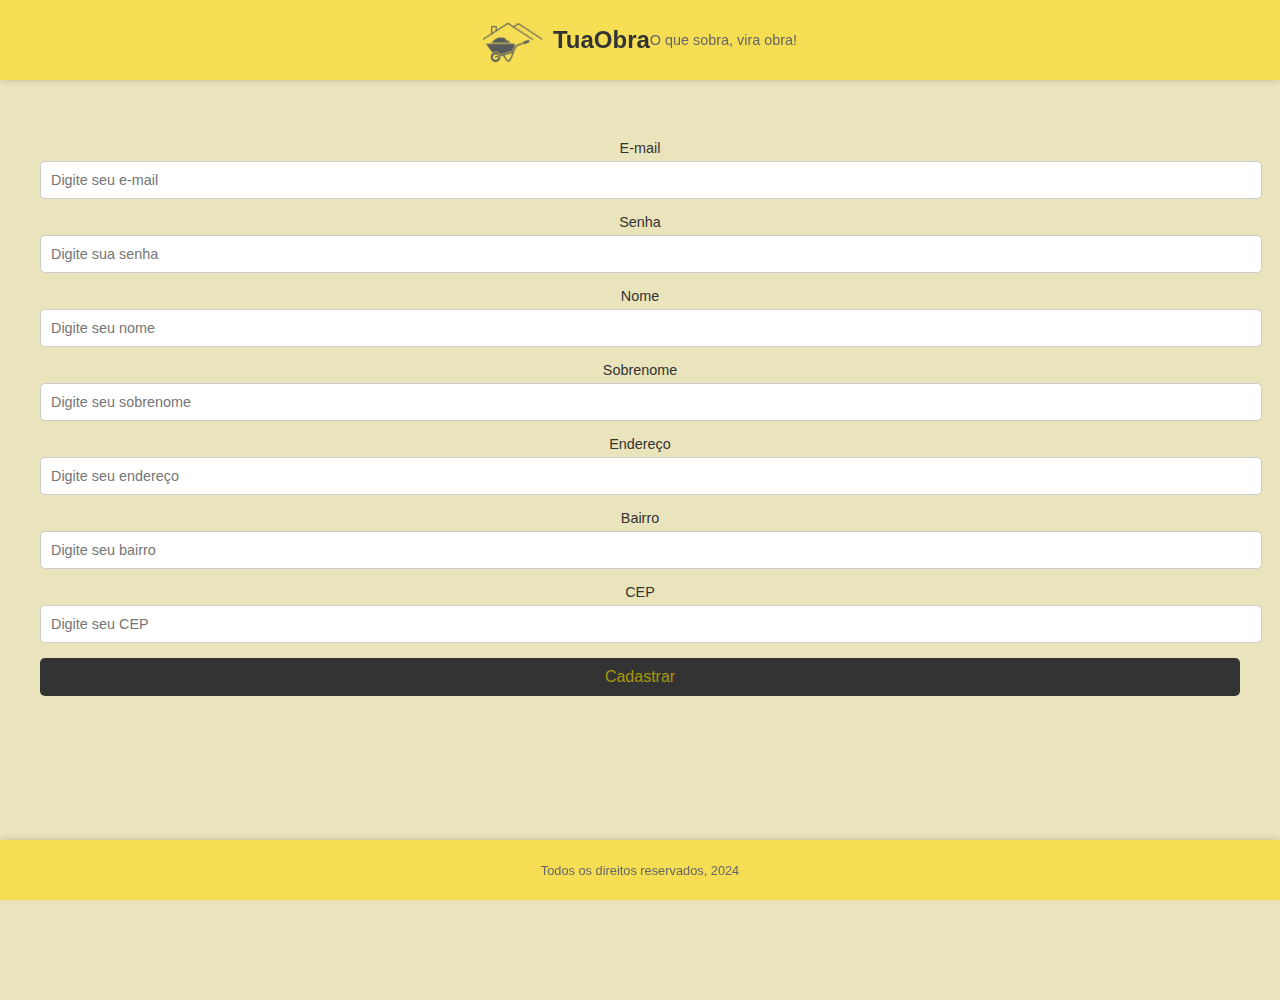
==== cadastro.html @ 5acc0a6b "Add files via upload" ====
<!DOCTYPE html>
<html lang="pt-BR">
<head>
    <meta charset="UTF-8">
    <meta name="viewport" content="width=device-width, initial-scale=1.0">
    <title>TuaObra</title>
    <link rel="stylesheet" href="./css/styles.css">
</head>
<body>
    <section class="cadastro">
        <header class="header">
            <img src="./img/Sem_título-removebg-preview.png" alt="TuaObra Logo" class="logo">
            <h1>TuaObra</h1>
            <p>O que sobra, vira obra!</p>
        </header>
        <main class="content">
            <form>
                <label for="email">E-mail</label>
                <input type="email" id="email" placeholder="Digite seu e-mail">

                <label for="senha">Senha</label>
                <input type="password" id="senha" placeholder="Digite sua senha">

                <label for="nome">Nome</label>
                <input type="text" id="nome" placeholder="Digite seu nome">

                <label for="sobrenome">Sobrenome</label>
                <input type="text" id="sobrenome" placeholder="Digite seu sobrenome">

                <label for="endereco">Endereço</label>
                <input type="text" id="endereco" placeholder="Digite seu endereço">

                <label for="bairro">Bairro</label>
                <input type="text" id="bairro" placeholder="Digite seu bairro">

                <label for="cep">CEP</label>
                <input type="text" id="cep" placeholder="Digite seu CEP">
            </form>
            <a href="./bemVindo.html">
                <button type="submit" class="button" id="btnCadastro">Cadastrar</button>
            </a>
        </main>
        <footer id="footer-cadastro">
            <p>Todos os direitos reservados, 2024</p>
        </footer>
    </section>
</body>
</html>
---- css/styles.css ----
html, body {
    width: 100%;
    height: 100%;
    margin: 0;
    padding: 0;
    font-family: Arial, sans-serif;
    background-color: #E9E4BB;
    color: #333;
}


.header {
    position: fixed; 
    top: 0;
    left: 0;
    width: 100%;
    height: 80px; 
    background-color: #F5DD54;
    text-align: center;
    display: flex;
    align-items: center;
    justify-content: center;
    box-shadow: 0 2px 5px rgba(0, 0, 0, 0.1); 
    z-index: 1000; 
}

.header .logo {
    width: 60px;
    height: auto;
    margin-right: 10px;
}

.header h1 {
    font-size: 1.5rem;
    margin: 0;
}

.header p {
    font-size: 0.9rem;
    color: #666;
    margin: 0;
}


section {
    margin-top: 100px; 
    padding: 20px;
    text-align: center;
}

.content {
    padding: 20px;
}

h2 {
    font-size: 1.2rem;
    color: #555;
}

p {
    margin: 10px 0;
}

#btnDoar{
    background-color: #1A1C27;
    color: #A89907;
}

#btnReceber{
    margin-top: 5%;
    background-color: #1A1C27;
    color: #A89907;
}
#botao-login{
    margin-top: 7%;
}
button {
    background-color: #333;
    color: #A89907; 
    padding: 10px;
    border: none;
    border-radius: 5px;
    width: 100%;
    font-size: 1rem;
    cursor: pointer;
}

button:hover {
    background-color: #444;
}

form {
    display: flex;
    flex-direction: column;
}

form label {
    font-size: 0.9rem;
    margin-bottom: 5px;
}

form input {
    margin-bottom: 15px;
    padding: 10px;
    font-size: 0.9rem;
    border: 1px solid #ccc;
    border-radius: 5px;
    width: 100%;
}

form button {
    margin-top: 10px;
}

.buttons {
    display: flex;
    justify-content: space-between;
}

.buttons button {
    width: 48%;
}

footer {
    position: fixed; 
    bottom: 0;
    left: 0;
    width: 100%;
    height: 60px; 
    background-color: #F5DD54;
    text-align: center;
    display: flex;
    align-items: center;
    justify-content: center;
    font-size: 0.8rem;
    color: #666;
    box-shadow: 0 -2px 5px rgba(0, 0, 0, 0.1); 
}


footer p {
    margin: 0;
}

.welcome-section,
.materials-section,
.carousel-section {
    text-align: center;
    margin-top: 100px;
    padding: 20px;
}
.materials-list{
    list-style: none;
}

.welcome-section button,
.btn-cancelar,
.btn-enviar {
    background-color: #1A1C27;
    color: #A89907;
    border: none;
    border-radius: 30px;
    padding: 10px;
    margin: 10px;
    font-size: 1.2rem;
    width: 80%;
}

.indicators .circle,
.carousel-indicators .circle {
    display: inline-block;
    width: 10px;
    height: 10px;
    border-radius: 50%;
    background-color: #ccc;
    margin: 5px;
}

.circle.active {
    background-color: #333;
}


.carousel-container {
    display: flex;
    overflow-x: auto;
}


.cadastro-section {
    margin-top: 100px;
    padding: 20px;
    text-align: center;
}

.cadastro-form {
    display: flex;
    flex-direction: column;
    gap: 15px;
    max-width: 400px;
    margin: 0 auto;
    background-color: #fff;
    padding: 20px;
    border-radius: 10px;
    box-shadow: 0px 0px 5px #ccc;
}

.cadastro-form label {
    font-weight: bold;
    text-align: left;
}

.cadastro-form input,
.cadastro-form textarea {
    width: 100%;
    padding: 10px;
    border: 1px solid #ccc;
    border-radius: 5px;
    font-size: 1rem;
}

.cadastro-form textarea {
    resize: none;
}

.btn-group {
    display: flex;
    justify-content: space-between;
    margin-top: 10px;
}

.btn-cancelar,
.btn-enviar {
    width: 48%;
    padding: 10px;
    font-size: 1rem;
    border: none;
    border-radius: 30px;
    cursor: pointer;
}

.btn-cancelar {
    background-color: #1A1C27;
    color: #fff;
}

.btn-enviar {
    background-color: #A89907;
    color: #1A1C27;
}

.carousel-item {
    min-width: 250px;
    margin: 10px;
    background-color: #fff;
    padding: 20px;
    border-radius: 10px;
    box-shadow: 0px 0px 5px #ccc;
}

@media screen and  (max-width:414px){

    html, body {
        width: 100%;
        height: 100%;
        font-family: Arial, sans-serif;
        margin: 0;
        padding: 0;
        background-color: #E9E4BB;
        color: #565A5B;
        font-size: 16px;
        line-height: 1.5;
    }
    
    .header {
        text-align: center;
        background-color: #F5DD54;
        height: 5%;
    }

    .header .logo {
        width: 60px;
        height: auto;
    }
    
    .header h1 {
        margin: 5px 0;
        font-size: 1.5rem;
        color: #565A5B;
    }
    
    .header p {
        font-size: 0.9rem;
        color: #565A5B;
    }
    
    .quem-somos {
        background-color: #e9e4bb;
        text-align: center;
    }
    
    .quem-somos h2 {
        font-size: 2.5em;
        margin-bottom: 20px;
        color: #565A5B;
    }
    
    .quem-somos p {
        font-size: 1.2em;
        max-width: 800px;
        color: #565A5B;
        
    }
    
    
    .inscricao {
        padding: 40px 20px;
        text-align: center;
        background-color: #e9e4bb;
    }
    
    .inscricao h2 {
        font-size: 2.5em;
        margin-bottom: 20px;
    }
    
    .inscricao p {
        font-size: 1.2em;
    }
    
    .btn-inscrever {
        border-radius: 30px;
        margin-bottom: 100%;
        background-color: #1A1C27;
        color: #A89907;
        
    }
    #btnCadastro{
        border-radius: 30px;
        margin-bottom: 100%;
        background-color: #1A1C27;
        color: #A89907;
    }
    .logo{
        width: 40%;
        height: 40%;
    }
    .inscricao p {
        font-size: 1.2em;
    }
    
    .btn-inscrever {
        border-radius: 30px;
        margin-bottom: 100%;
        background-color: #1A1C27;
        color: #A89907;
    }
    .logo{
        width: 40%;
        height: 40%;
    }
    .bemVindo{
        position: absolute;
        top: 85%;
        left: 5%;
        font-size: 25px;
    }
    .bemVindo p{
        position: absolute;
        top: 120%;
        left: 100%;
    }

    .footer{
        font-size: 10px;
        position: absolute;
        left: 5%;
        top: 200%;
    }
    #btnDoar{
        position: absolute;
        border-radius: 30px;
        margin-bottom: 100%;
        background-color: #1A1C27;
        color: #A89907;
        top: 95%;
        left: 25%;
        width: 50%;

    }

    #btnReceber{
        position: absolute;
        border-radius: 30px;
        margin-bottom: 100%;
        background-color: #1A1C27;
        color: #A89907;
        top: 165%;
        left: 25%;
        width: 50%;
    }

    #h1BemVindo{
        position: absolute;
        top: 70%;
        left: 30%;
    }

    #LogoBV{
        position: absolute;
        top: 130%;
        left: 25%;

    }

    #LogoBV p{
        position: absolute;
        top: 125%;
        left: 5%;
        font-size: large;
        font-family: Arial, sans-serif;
        color: #565A5B;

    }

    

}
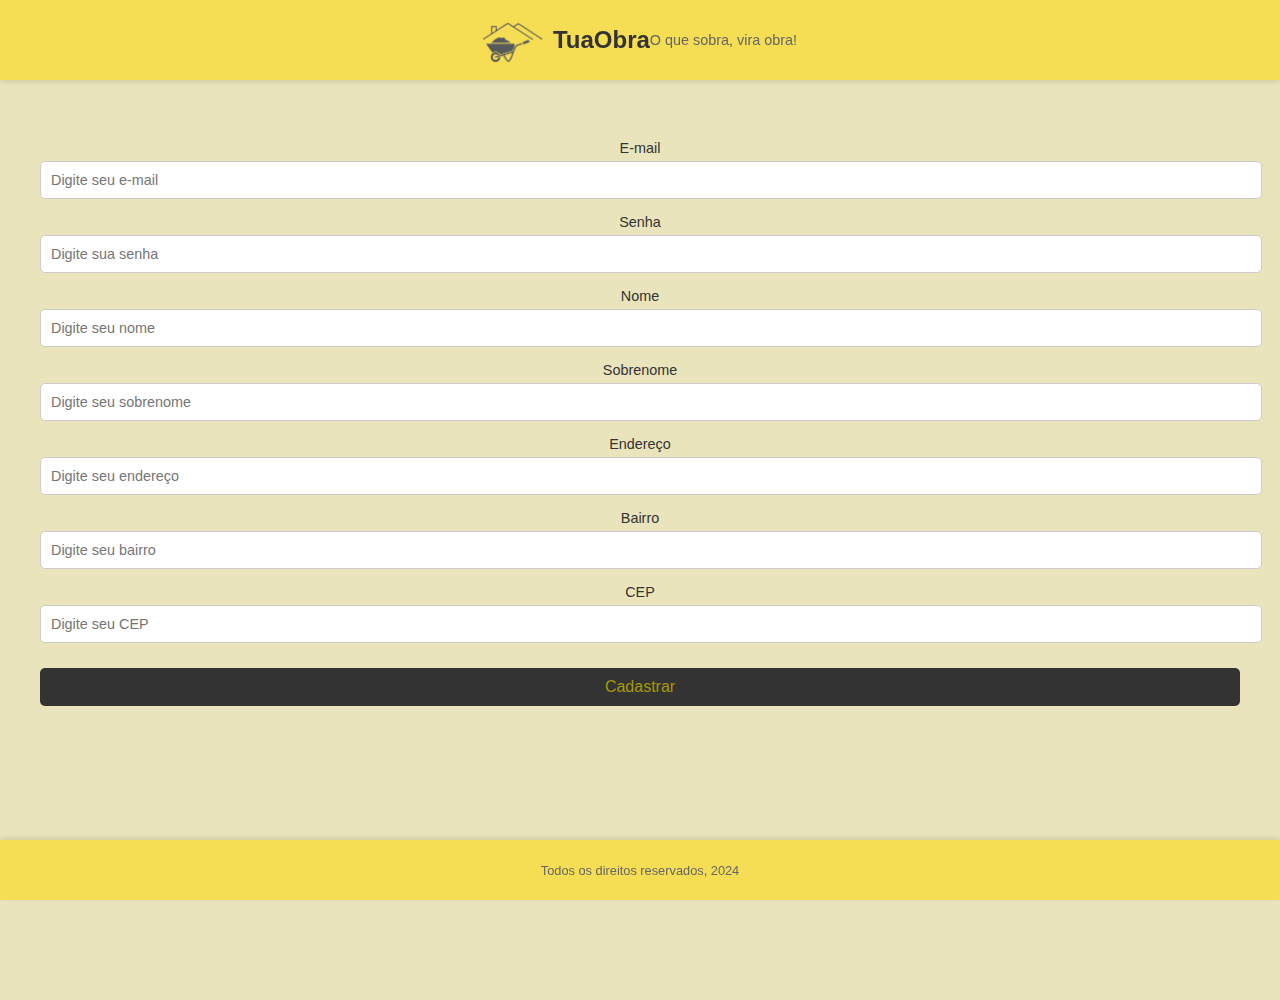
==== commit b23706af: "Add files via upload" ====
--- a/cadastro.html
+++ b/cadastro.html
@@ -14,35 +14,69 @@
             <p>O que sobra, vira obra!</p>
         </header>
         <main class="content">
-            <form>
+            <form id="formCadastro">
                 <label for="email">E-mail</label>
-                <input type="email" id="email" placeholder="Digite seu e-mail">
+                <input type="email" id="email" placeholder="Digite seu e-mail" required>
 
                 <label for="senha">Senha</label>
-                <input type="password" id="senha" placeholder="Digite sua senha">
+                <input type="password" id="senha" placeholder="Digite sua senha" required>
 
                 <label for="nome">Nome</label>
-                <input type="text" id="nome" placeholder="Digite seu nome">
+                <input type="text" id="nome" placeholder="Digite seu nome" required>
 
                 <label for="sobrenome">Sobrenome</label>
-                <input type="text" id="sobrenome" placeholder="Digite seu sobrenome">
+                <input type="text" id="sobrenome" placeholder="Digite seu sobrenome" required>
 
                 <label for="endereco">Endereço</label>
-                <input type="text" id="endereco" placeholder="Digite seu endereço">
+                <input type="text" id="endereco" placeholder="Digite seu endereço" required>
 
                 <label for="bairro">Bairro</label>
-                <input type="text" id="bairro" placeholder="Digite seu bairro">
+                <input type="text" id="bairro" placeholder="Digite seu bairro" required>
 
                 <label for="cep">CEP</label>
-                <input type="text" id="cep" placeholder="Digite seu CEP">
+                <input type="text" id="cep" placeholder="Digite seu CEP" required>
+                
+                <button type="submit" class="button" id="btnCadastro">Cadastrar</button>
             </form>
-            <a href="./bemVindo.html">
-                <button type="submit" class="button" id="btnCadastro">Cadastrar</button>
-            </a>
         </main>
         <footer id="footer-cadastro">
             <p>Todos os direitos reservados, 2024</p>
         </footer>
     </section>
+
+    <script>
+        
+        document.getElementById('formCadastro').addEventListener('submit', async (e) => {
+            e.preventDefault();  
+
+            
+            const data = {
+                email: document.getElementById('email').value,
+                senha: document.getElementById('senha').value,
+                nome: document.getElementById('nome').value,
+                sobrenome: document.getElementById('sobrenome').value,
+                endereco: document.getElementById('endereco').value,
+                bairro: document.getElementById('bairro').value,
+                cep: document.getElementById('cep').value,
+            };
+
+            
+            const response = await fetch('http://localhost:3000/cadastrar', {
+                method: 'POST',
+                headers: {
+                    'Content-Type': 'application/json',
+                },
+                body: JSON.stringify(data),
+            });
+
+            
+            if (response.ok) {
+                alert('Cadastro realizado com sucesso!');
+                window.location.href = './bemVindo.html';  
+            } else {
+                alert('Erro ao cadastrar. Tente novamente.');
+            }
+        });
+    </script>
 </body>
 </html>